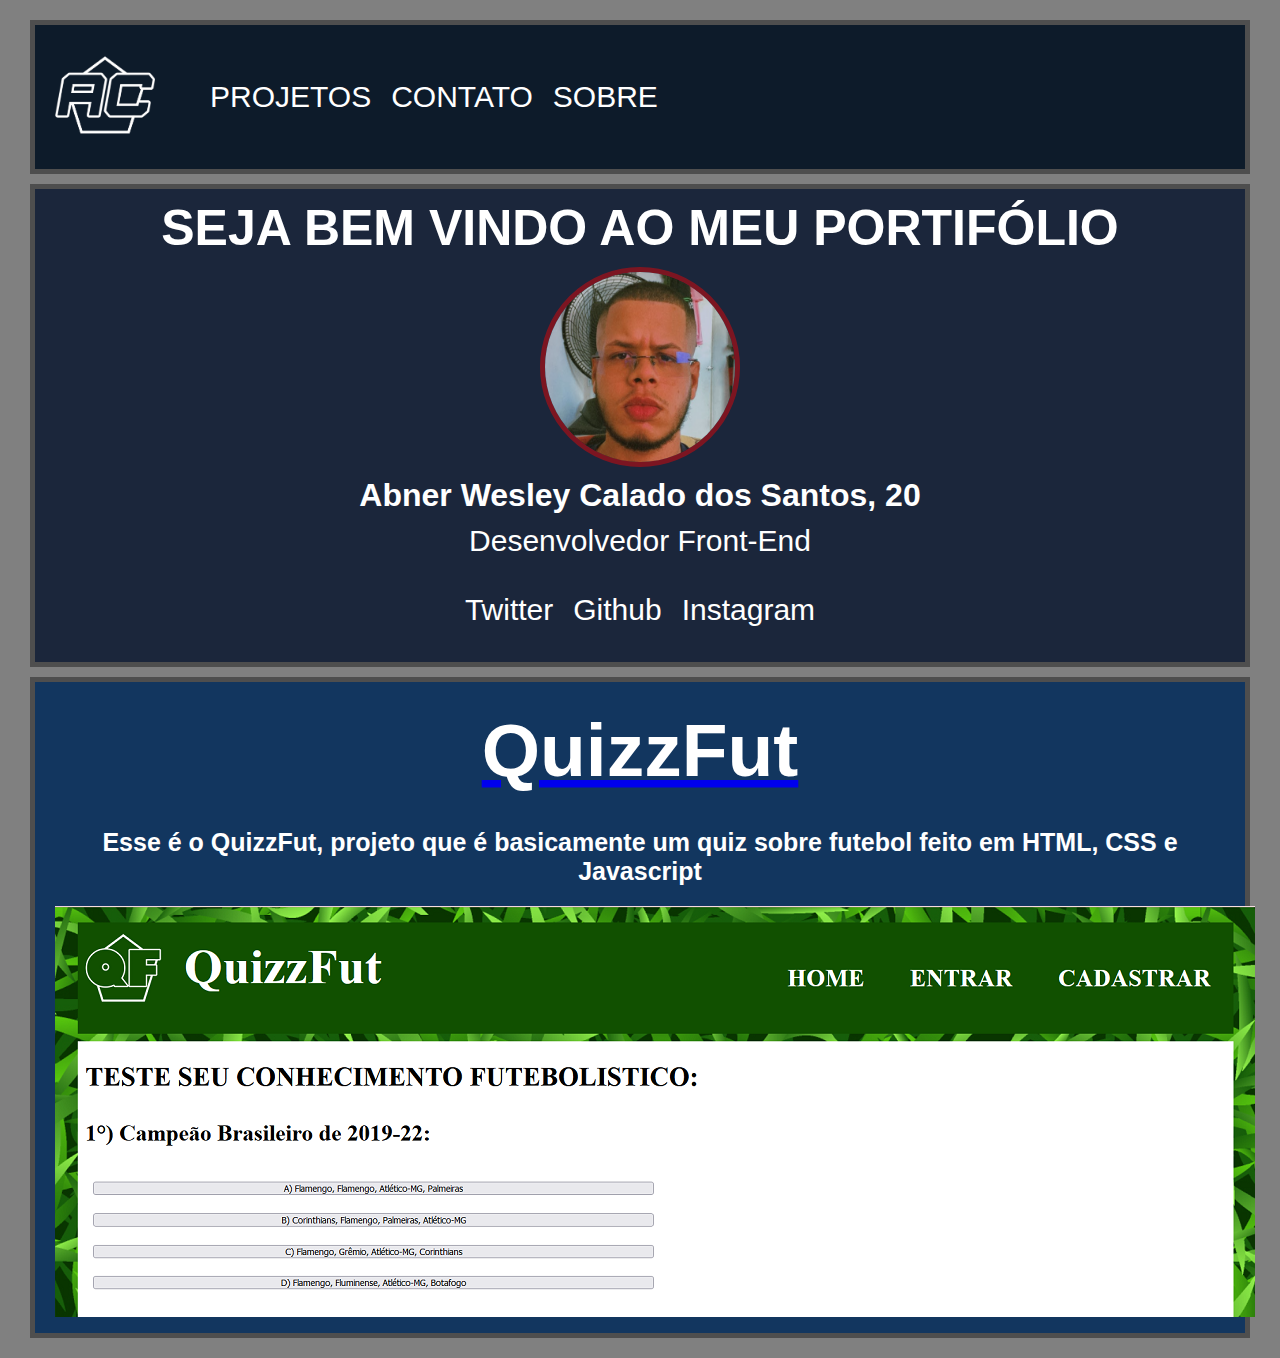
==== index.html @ 9d537edd "Add files via upload" ====
<!DOCTYPE html>
<html lang="pt-br">
<head>
    <meta charset="UTF-8">
    <meta name="viewport" content="width=device-width, initial-scale=1.0">
    <title>Abner Calado</title>
    <link rel="stylesheet" href="stylesheet.css">
    <link rel="icon" type="image/x-icon" href="AC-removebg-preview.png">
</head>
<body id="body">
    <div class="topo">
        <img src="ACCCC-removebg-preview.png" alt="AC" height="100px" width="100px">
        <nav id="menu">
            <ul class="lista" id="lista">
                <a href="https://github.com/abnercalado" id="projetos" target="_blank">PROJETOS</a>
                <a href="https://contate.me/abnercalado" id="contato" target="_blank">CONTATO</a>
                <a href="#" id="sobre">SOBRE</a>
            </ul>
        </nav>
    </div>

    <div class="topo2">
        <h1 id="apresentação">SEJA BEM VINDO AO MEU PORTIFÓLIO</h1>
        <img src="aaaaaaaaaa.png" alt="abner" id="abner" width="200px" height="200px">
        <h1>Abner Wesley Calado dos Santos, 20</h1>
        <p id="dev">Desenvolvedor Front-End</p>
       <nav id="navtopo2"> 
        <ul class="ultopo2">
            <a id="twitter" href="https://twitter.com/_calado22" target="_blank">Twitter</a>
            <a id="Github" href="https://github.com/abnercalado" target="_blank">Github</a>
            <a id="Instagram" href="https://www.instagram.com/_abnercalado/" target="_blank">Instagram</a>
        </ul> 
        </nav>
    </div>

    <div class="projetosdetalhados">

        <a href="https://quizfutt.netlify.app/" target="_blank"><h1 id="nomediv3">QuizzFut</h1></a>
        <b><p> Esse é o QuizzFut, projeto que é basicamente um quiz sobre futebol feito em HTML, CSS e Javascript</p></b>
        <img src="quizfut.png" alt="qf" id="qf">

    </div>

</body>
</html>
---- stylesheet.css ----
*{
    padding: 0;
    margin: 10px;
    box-sizing: border-box;
}

.topo {
    background-color: #0D1B2A;
    padding: 10px;
    border: 5px solid rgb(78, 78, 78);
    display: flex;
    font-family: 'Gill Sans', 'Gill Sans MT', Calibri, 'Trebuchet MS', sans-serif;
    
}

.topo2 {
    background-color: #1B263B;
    border: 5px solid rgb(78, 78, 78);
    text-align: center;
    font-family: 'Gill Sans', 'Gill Sans MT', Calibri, 'Trebuchet MS', sans-serif;
}

h1 {
    color: white;
    text-align: center;
}

#abner {
    border-radius: 100px;
    display: block;
    margin-left: auto;
    margin-right: auto;
    border: 5px solid rgba(255, 0, 0, 0.426);
}

#body {
    background-color: gray;
}

#apresentação {
    color: white;
    font-size: 50px;
}

.lista {
    display: flex;
    font-size: 30px;
    margin: 25px;
}

nav#menu a {
    color: white;
    text-decoration: none;
}

.ultopo2 {
    display: flex;
    font-size: 30px;
    margin: 25px;
    justify-content: center;
    list-style: none;
}
nav#topo2 a {
    color: white;
    text-decoration: none;
}

#twitter {
    color: white;
    text-decoration: none;
}

#twitter:hover {
    text-decoration: underline;
    color: white;
}

#Github {
    color: white;
    text-decoration: none;
}

#Github:hover {
    text-decoration: underline;
    color: white;
}

#Instagram {
    color: white;
    text-decoration: none;
}

#Instagram:hover {
    text-decoration: underline;
    color: white;
}


#projetos:hover {
    background-color: rgb(39, 39, 39);
    text-decoration: underline;
    color: white;
    }

#sobre:hover {
    background-color: rgb(39, 39, 39);
    text-decoration: underline;
    color: white;
}

#contato:hover {
    background-color: rgb(39, 39, 39);
    text-decoration: underline;
    color: white;
}

#dev {
    font-size: 30px;
    color: white
}

.projetosdetalhados {
    background-color: rgb(18, 54, 95);
    border: 5px solid rgb(78, 78, 78);
    font-family: 'Gill Sans', 'Gill Sans MT', Calibri, 'Trebuchet MS', sans-serif;
    color: white;
    font-size: 25px;
    text-align: center;
}

#nomediv3 {
    -webkit-transform: scale(1.5);
    transform: scale(1.5);
    transition: all 0.5s;
    cursor: pointer;
}

#nomediv3:hover {
    font-size: 75px;
    padding: 0px;
    text-decoration: underline;
}

#qf {
    width: 1200px; height: 411px;
}
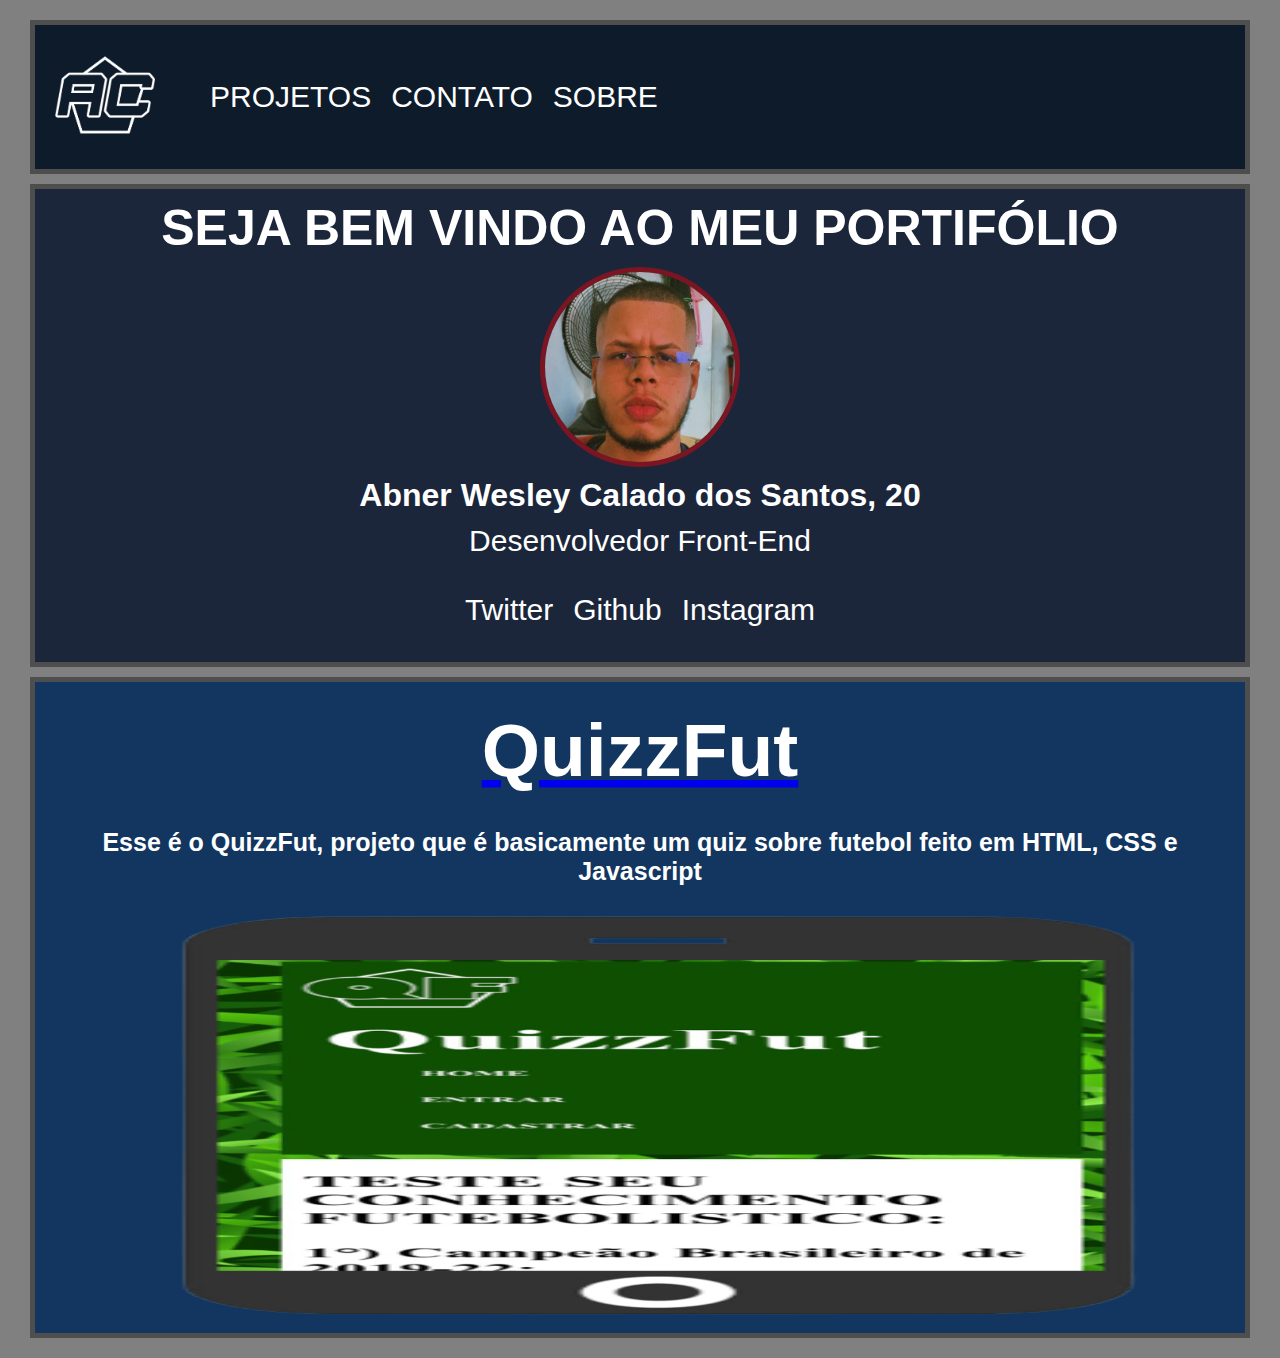
==== commit a71d11e4: "Update index.html" ====
--- a/index.html
+++ b/index.html
@@ -37,9 +37,9 @@
 
         <a href="https://quizfutt.netlify.app/" target="_blank"><h1 id="nomediv3">QuizzFut</h1></a>
         <b><p> Esse é o QuizzFut, projeto que é basicamente um quiz sobre futebol feito em HTML, CSS e Javascript</p></b>
-        <img src="quizfut.png" alt="qf" id="qf">
+        <img src="ceeeee.png" alt="qf" id="qf">
 
     </div>
 
 </body>
-</html>+</html>
--- a/stylesheet.css
+++ b/stylesheet.css
@@ -141,6 +141,33 @@
     text-decoration: underline;
 }
 
-#qf {
-    width: 1200px; height: 411px;
-}+
+@media screen and (max-width: 768px) {
+    .top, .perguntas, .lista, .projetosdetalhados {
+        width: 100%;
+        flex-direction: column;
+        padding: 0px;
+        font-size: 100%;
+    }
+    }
+
+    .fotoquiz {
+        width: 1200px;
+        height: 411px;
+        background:#EFEFEF; 
+        box-shadow: 1px 1px 10px #999; 
+        margin: auto; 
+        text-align: center; 
+        position: relative;
+        -webkit-border-radius: 5px;
+        -moz-border-radius: 5px;
+        border-radius: 5px;
+        padding-top: 5px;
+    }
+
+    #qf {
+        width: 1200px; height: 411px;
+        overflow-x: scroll;
+        overflow-y: hidden;
+        white-space:nowrap;
+    }
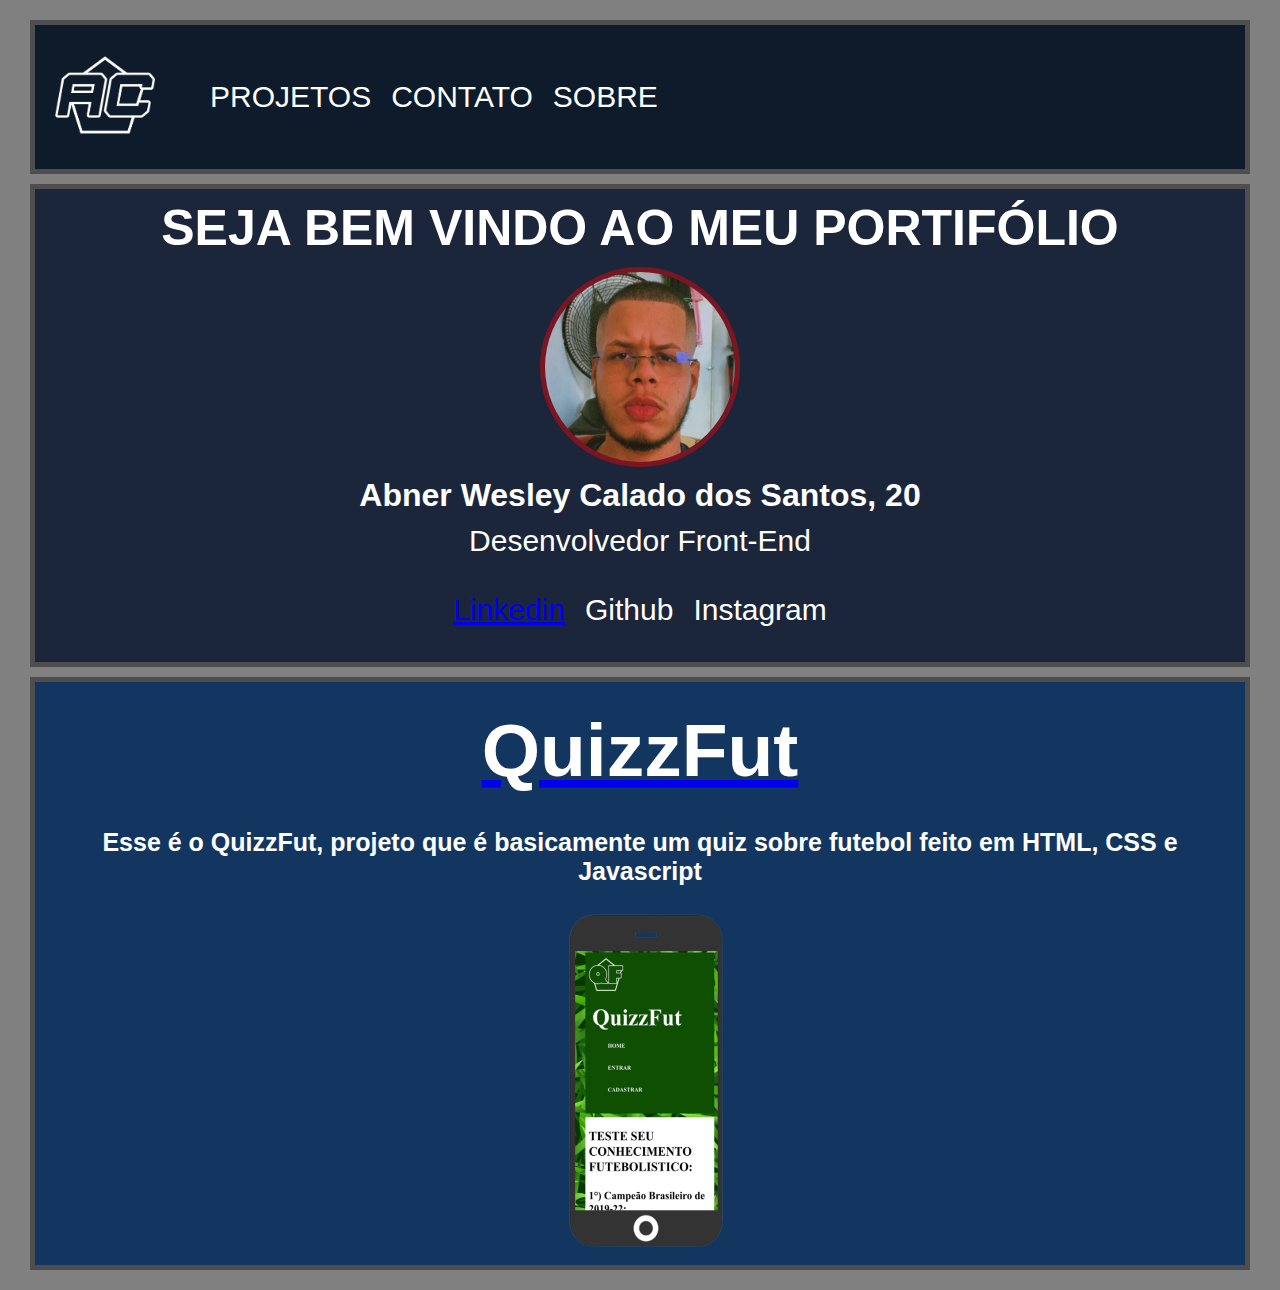
==== commit abd52cec: "Update index.html" ====
--- a/index.html
+++ b/index.html
@@ -26,7 +26,7 @@
         <p id="dev">Desenvolvedor Front-End</p>
        <nav id="navtopo2"> 
         <ul class="ultopo2">
-            <a id="twitter" href="https://twitter.com/_calado22" target="_blank">Twitter</a>
+            <a id="Linkedin" href="https://www.linkedin.com/in/abner-calado-6134a1195/" target="_blank">Linkedin</a>
             <a id="Github" href="https://github.com/abnercalado" target="_blank">Github</a>
             <a id="Instagram" href="https://www.instagram.com/_abnercalado/" target="_blank">Instagram</a>
         </ul> 
--- a/stylesheet.css
+++ b/stylesheet.css
@@ -126,6 +126,7 @@
     color: white;
     font-size: 25px;
     text-align: center;
+    align-items: center;
 }
 
 #nomediv3 {
@@ -141,33 +142,15 @@
     text-decoration: underline;
 }
 
-
 @media screen and (max-width: 768px) {
     .top, .perguntas, .lista, .projetosdetalhados {
-        width: 100%;
         flex-direction: column;
         padding: 0px;
         font-size: 100%;
     }
     }
 
-    .fotoquiz {
-        width: 1200px;
-        height: 411px;
-        background:#EFEFEF; 
-        box-shadow: 1px 1px 10px #999; 
-        margin: auto; 
-        text-align: center; 
-        position: relative;
-        -webkit-border-radius: 5px;
-        -moz-border-radius: 5px;
-        border-radius: 5px;
-        padding-top: 5px;
+    #qf {
+        height: 343px;
+        width: 193px;
     }
-
-    #qf {
-        width: 1200px; height: 411px;
-        overflow-x: scroll;
-        overflow-y: hidden;
-        white-space:nowrap;
-    }
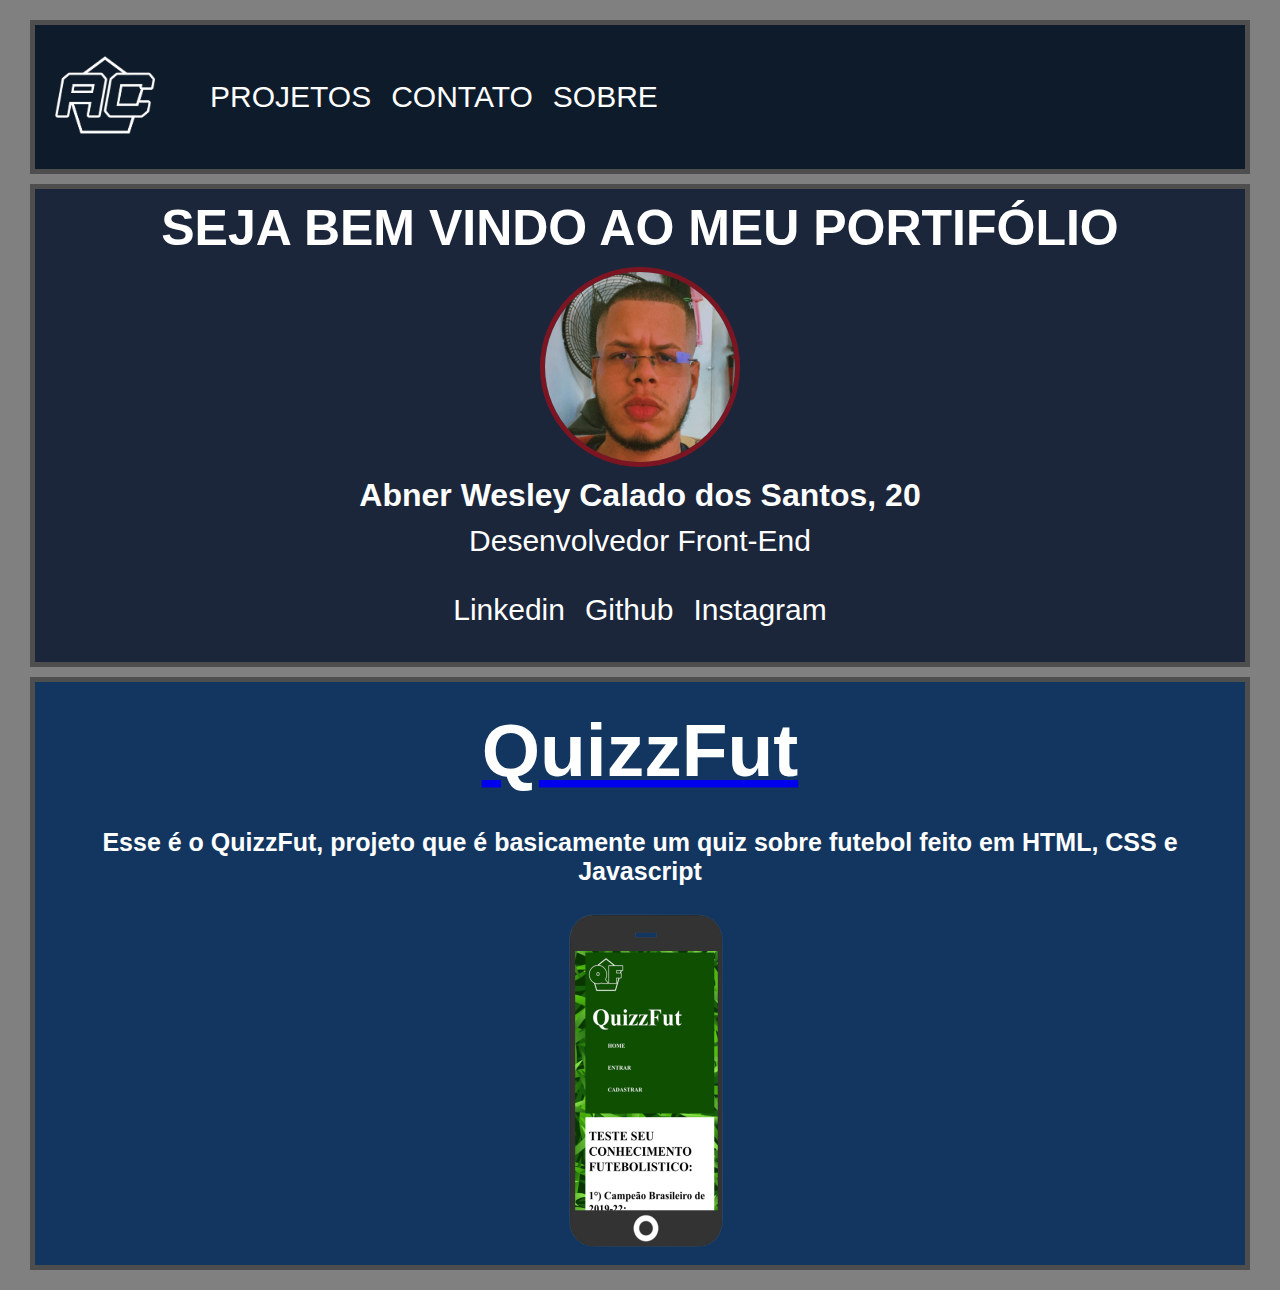
==== commit c3ed6ac6: "Update index.html" ====
--- a/index.html
+++ b/index.html
@@ -14,7 +14,7 @@
             <ul class="lista" id="lista">
                 <a href="https://github.com/abnercalado" id="projetos" target="_blank">PROJETOS</a>
                 <a href="https://contate.me/abnercalado" id="contato" target="_blank">CONTATO</a>
-                <a href="#" id="sobre">SOBRE</a>
+                <a href="ptflio-sobre/sobre.html" id="sobre">SOBRE</a>
             </ul>
         </nav>
     </div>
--- a/stylesheet.css
+++ b/stylesheet.css
@@ -65,12 +65,12 @@
     text-decoration: none;
 }
 
-#twitter {
+#Linkedin {
     color: white;
     text-decoration: none;
 }
 
-#twitter:hover {
+#Linkedin:hover {
     text-decoration: underline;
     color: white;
 }
